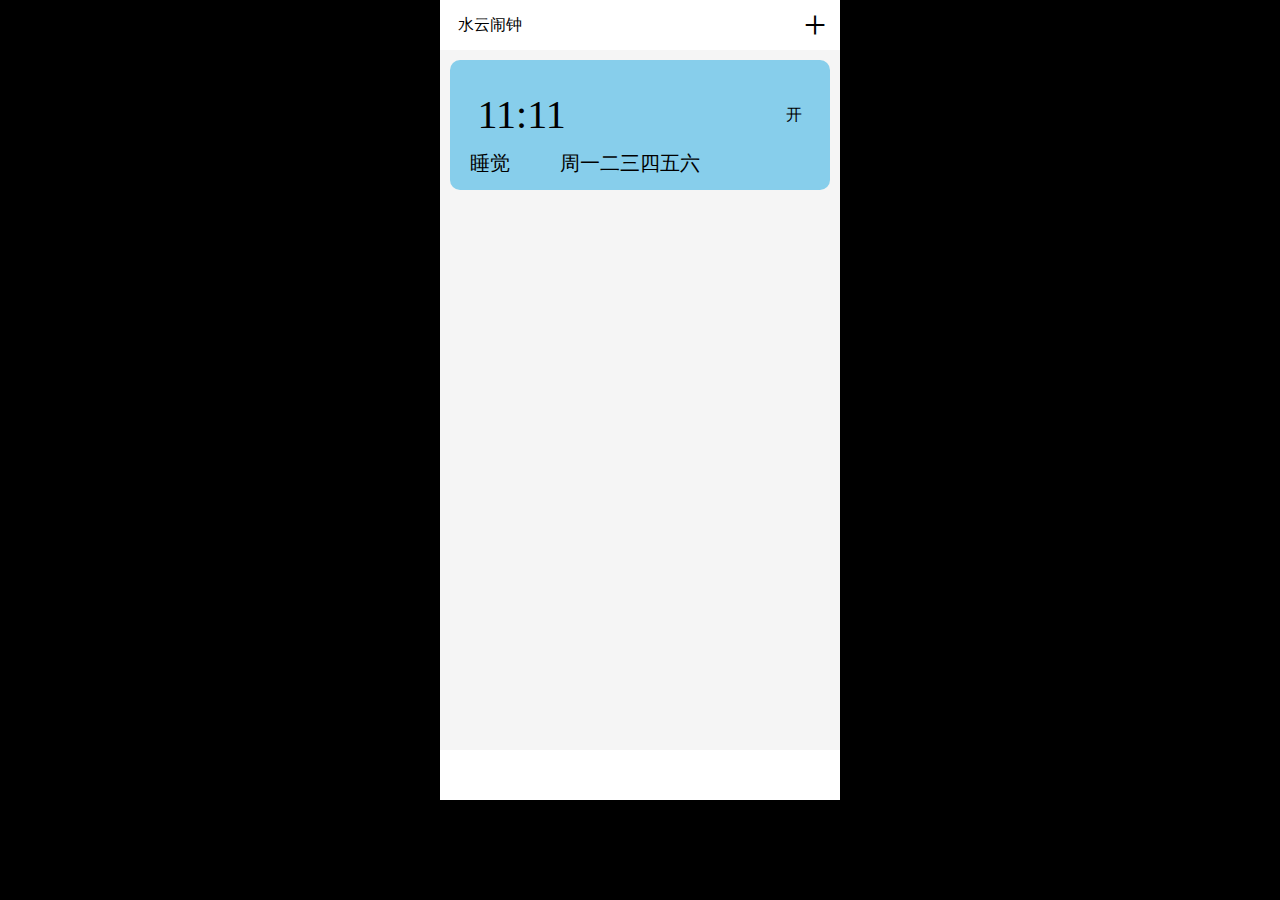
==== index.html @ d6729124 "Add files via upload" ====
<!DOCTYPE html>
<html lang="en">
<head>
  <meta charset="UTF-8">
  <meta name="viewport" content="width=device-width, initial-scale=1.0">
  <title>Document</title>
  <link rel="stylesheet" href="./font_4743112_ue8uod68d9d/iconfont.css">
  <style>
    *{
      margin: 0;
      padding: 0;
    }
    ul,li{
      list-style: none; 
    }
    html{
      background-color: black;
    }
    /* 大体框架 */
    .mian{
      margin: 0 auto;
      width: 400px;
      height: 800px;
      background-color: whitesmoke;
    }
    .head{
      display: flex;
      justify-content: space-between;
      width: 400px;
      height: 50px;
      background-color: white;
    }
    .body{
      overflow: hidden;
      width: 400px;
      height: 700px;
    }
   .foot{
      display: flex;
      justify-content: space-between;
      width: 400px;
      height: 50px;
      background-color: white;
    }
    /* 头部详细 */
    .logo{
      text-align: center;
      line-height: 50px;
      width: 100px;
      height: 50px;
      background-color: white;
    }
   .add{
      text-align: center;
      line-height: 50px;
      width: 50px;
      height: 50px;
      background-color: white;
      font-size: 40px;
   }
   /* 底部详细 */
   .naozhong{
      text-align: center;
      line-height: 50px;
      width: 100px;
      height: 50px;
      background-color: white;
    }
   .miaobiao{
      text-align: center;
      line-height: 50px;
      width: 100px;
      height: 50px;
      background-color: white;
   }
  .dingshi{
      text-align: center;
      line-height: 50px;
      width: 100px;
      height: 50px;
      background-color: white;
    }
    /* 中间详细 */
    .item{
      margin: 0 auto;
      margin-top: 10px;
      padding-top: 30px;
      width: 380px;
      height: 100px;
      background-color: skyblue;
      border-radius: 10px;
    }
    /* 中间层详情 */
    .center{
      display: flex;
      justify-content: space-around;
      line-height: 50px;
    }
    .time{
      font-size: 40px;
    }
    .iconfont{
      color: blue;
      font-size: 20px;
    }
    /* 下标详情 */
    .xiabiao{
      margin-top: 10px;
      display: flex;
      font-size: 20px;
    }
   .name{
      margin-left: 20px;
      margin-right: 50px;
    }
    /* 设置闹钟时间 */
    /* 停留效果 */
    .add:hover{
      background-color: whitesmoke;
      cursor: pointer;
    }
    .naozhong:hover{
      background-color: whitesmoke;
      cursor: pointer;
    }
    .miaobiao:hover{
      background-color: whitesmoke;
      cursor: pointer;
    }
    .dingshi:hover{
      background-color: whitesmoke;
      cursor: pointer;
    }
    .item:hover{
      background-color: steelblue;
      cursor: pointer;
    }
    .xuanzhe span:hover{
      background-color: gray; 
      cursor: pointer; 
    }
    /* 新增模态框样式 */
    .modal {
      position: fixed;
      top: 0;
      left: 0;
      width: 100%;
      height: 100%;
      background-color: rgba(0,0,0,0.5);
      z-index: 999;
      display: none;
    }

    .modal-content {
      position: absolute;
      top: 50%;
      left: 50%;
      transform: translate(-50%, -50%);
      background-color: white;
      padding: 20px;
      border-radius: 10px;
      width: 300px;
      height: 300px;
      text-align: center;
    }

    .modal-content .name {
      margin: 0 auto;
      margin-bottom: 10px;
      padding: 5px;
      border-radius: 5px;
      border: none;
      width: 200px;
      height: 50px;
      text-align: center;
      font-size: 30px;
    }

    .xuanzhe {
      text-align: center;
      justify-content: space-between;
    }

   .xuanzhe span {
      font-size: 40px;
      margin-left: 20px;
      margin-right: 20px;
    
   }
   
  </style>
</head>

<body> 
  <!-- 新增模态框 -->
  <div class="modal">
    <div class="modal-content">
      <input type="text" placeholder="请输入名称" class="name"><br>
      <div class="xuanzhe">
        <span class="iconfont icon-erji"></span>
        <span class="iconfont icon-shengyin1"></span>
        <span class="iconfont icon-zhendong"></span>
      </div>
      <button class="confirm">确定</button>
      <button class="cancel">取消</button>
    </div>
  </div>

  <div class="mian">
        <!-- 头部 -->
        <div class="head">
          <div class="logo">
            水云闹钟
          </div>
          <div class="add">
            +
          </div>
        </div>
        <!-- 身体 -->
        <div class="body">
          <div class="item">
            <!-- 上面 -->
            <div class="center">
              <div class="time">
               11:11
              </div>
              <div class="erji">
                <span class="iconfont icon-erji"></span>
              </div>
              <div class="waifang">
                <span class="iconfont icon-shengyin1"></span>
              </div>
              <div class="zhengdong">
                <span class="iconfont icon-zhendong"></span>
              </div>
              <div class="kaiguan">
                开
              </div>
            </div>
            <!-- 下面 -->
            <div class="xiabiao">
              <div class="name">
                睡觉
              </div>
              <div class="data">
                周一二三四五六
              </div>
            </div>
          </div>
 

        </div>
        <!-- 底部 -->
        <div class="foot">
          <div class="naozhong">
            <span class="iconfont icon-naozhong"></span>
          </div>
          <div class="miaobiao">
            <span class="iconfont icon-miaobiao"></span>
          </div>
          <div class="dingshi">
            <span class="iconfont icon-shalou"></span>
          </div>
        </div>
  </div>
  <script>

    const add = document.querySelector('.add')
    const modal = document.querySelector('.modal')

    // 显示模态框
    add.addEventListener('click',function(){
      modal.style.display = 'block'
    })

    // 隐藏模态框
    document.querySelector('.cancel').addEventListener('click', function() {
      modal.style.display = 'none'
    })
    
    // 确认按钮逻辑（需要自行补充添加闹钟的逻辑）
    document.querySelector('.confirm').addEventListener('click', function() {
      const time = document.querySelector('.alarm-time').value
      // 这里添加创建新闹钟的逻辑
      modal.style.display = 'none'
    })
  </script>
</body>
</html>
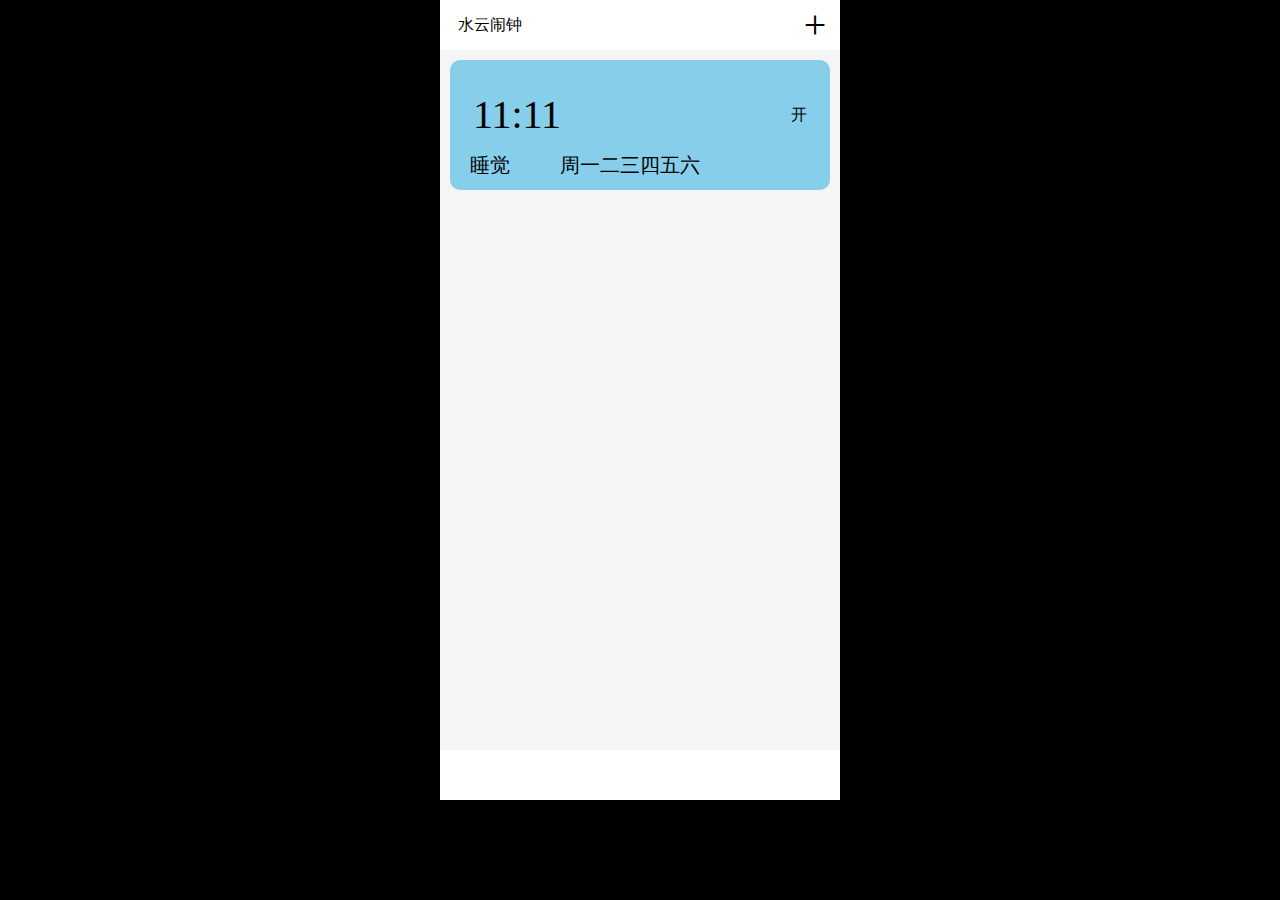
==== commit d949df4a: "Update index.html" ====
--- a/index.html
+++ b/index.html
@@ -4,7 +4,7 @@
   <meta charset="UTF-8">
   <meta name="viewport" content="width=device-width, initial-scale=1.0">
   <title>Document</title>
-  <link rel="stylesheet" href="./font_4743112_ue8uod68d9d/iconfont.css">
+  <link rel="stylesheet" href="https://zhaoweh.github.io/re01-one/iconfont.css">
   <style>
     *{
       margin: 0;
@@ -286,4 +286,4 @@
     })
   </script>
 </body>
-</html>+</html>
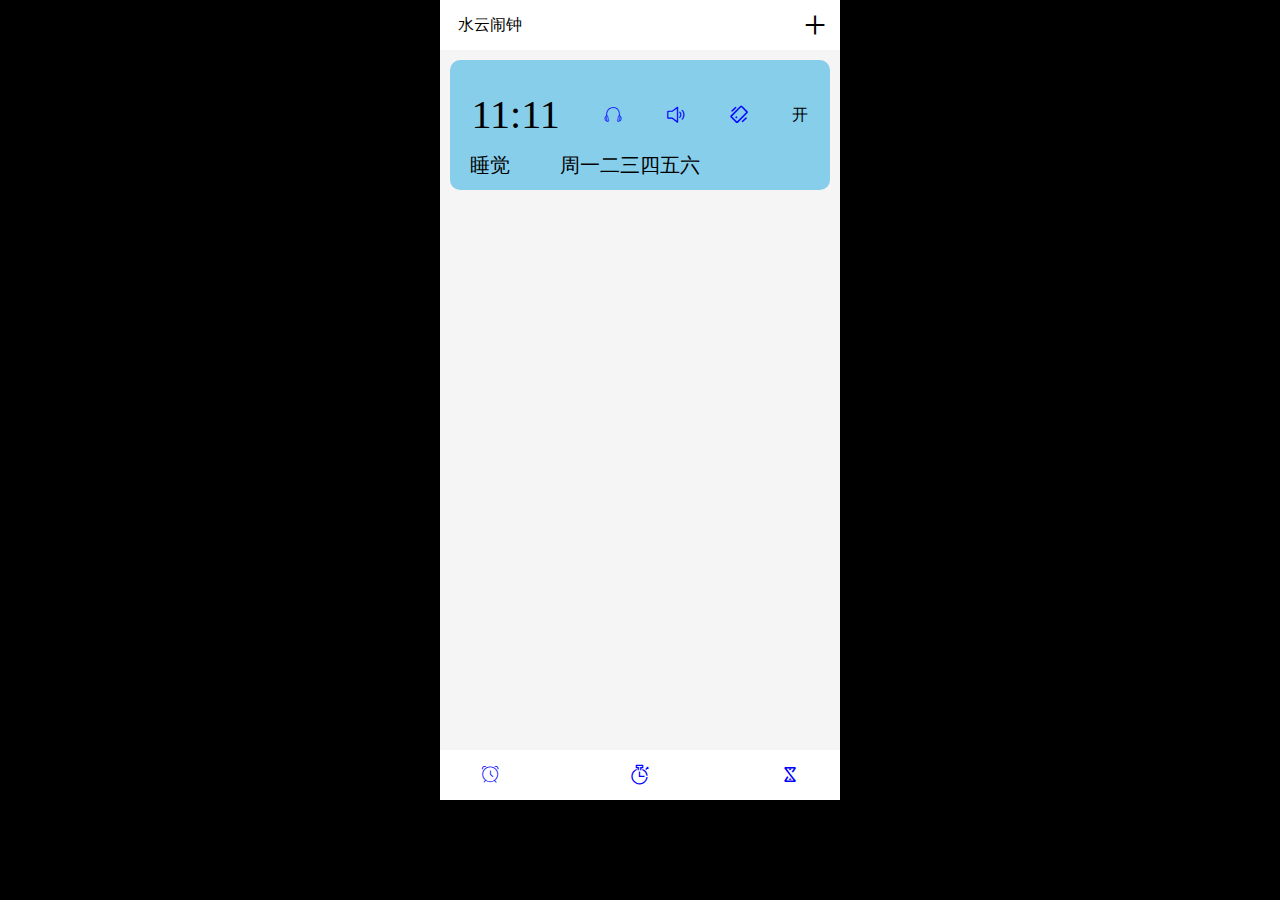
==== commit 73b80a87: "Update index.html" ====
--- a/index.html
+++ b/index.html
@@ -4,7 +4,7 @@
   <meta charset="UTF-8">
   <meta name="viewport" content="width=device-width, initial-scale=1.0">
   <title>Document</title>
-  <link rel="stylesheet" href="https://zhaoweh.github.io/re01-one/iconfont.css">
+  <link rel="stylesheet" href="https://zhaoweh.github.io/re01-one/font_4743112_ue8uod68d9d/iconfont.css">
   <style>
     *{
       margin: 0;
